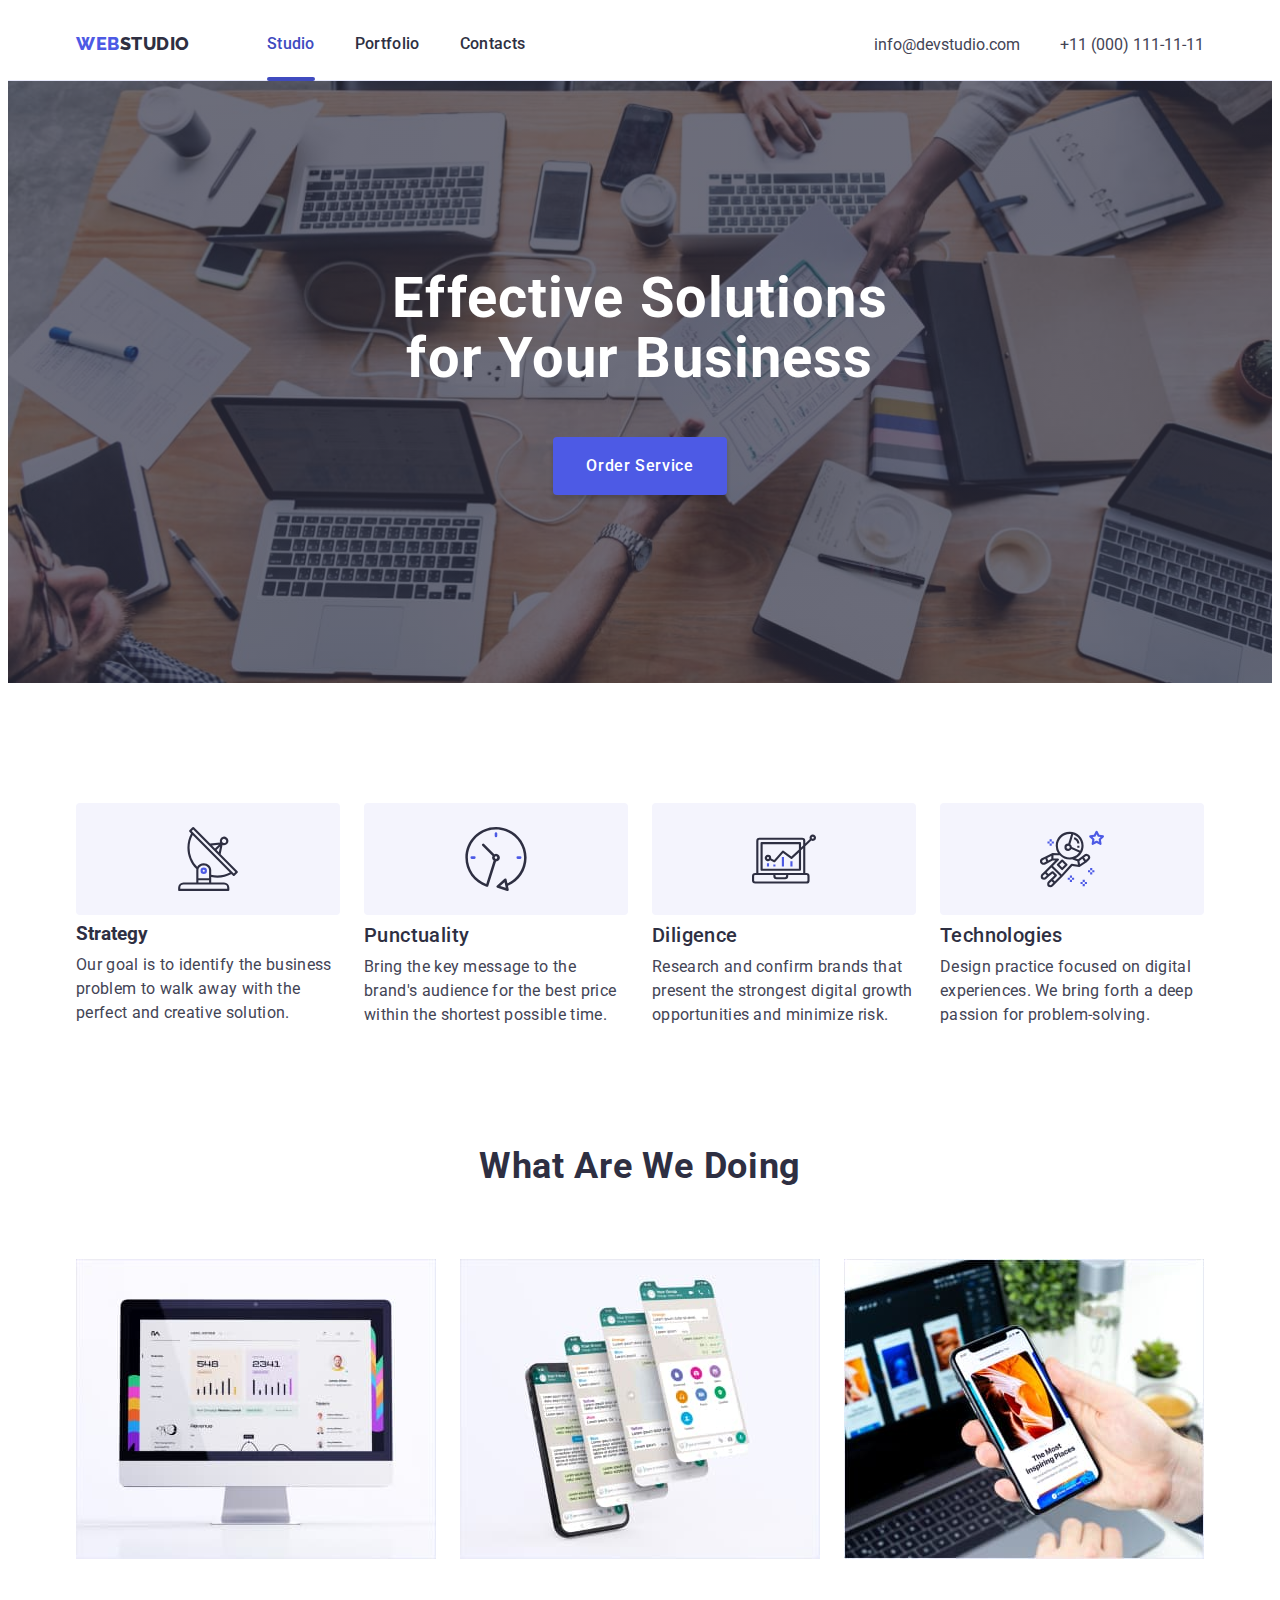
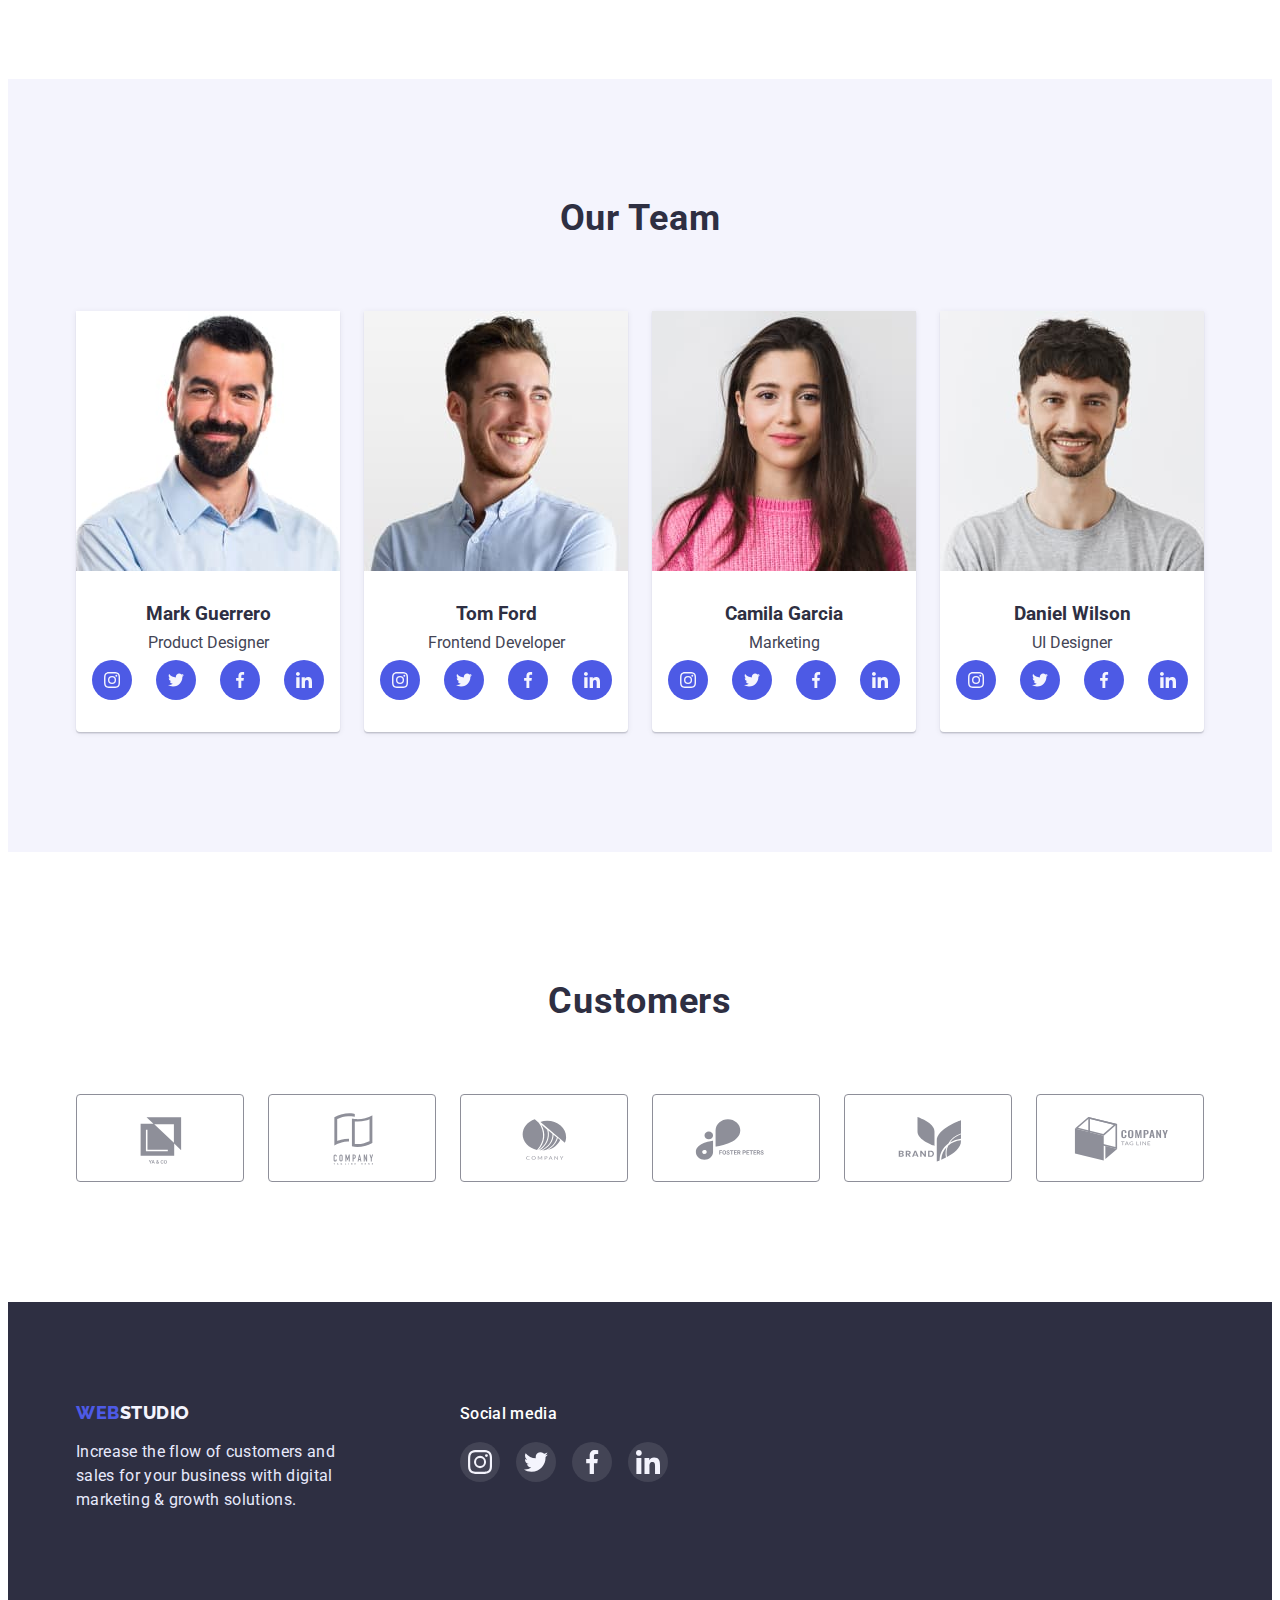
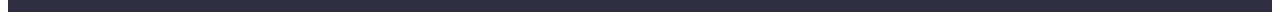
==== index.html @ a3bf5008 "added files 6 works" ====
<!DOCTYPE html>
<html lang="en">
  <head>
    <meta charset="UTF-8" />
    <title>Web Studio</title>
    <link rel="preconnect" href="https://fonts.googleapis.com" />
    <link rel="preconnect" href="https://fonts.gstatic.com" crossorigin />
    <link
      href="https://fonts.googleapis.com/css2?family=Raleway:wght@800&family=Roboto:wght@400;500;700;900&display=swap"
      rel="stylesheet"
    />
    <link rel="preconnect" href="https://fonts.googleapis.com" />
    <link rel="preconnect" href="https://fonts.gstatic.com" crossorigin />
    <link
      href="https://fonts.googleapis.com/css2?family=Raleway:wght@800&family=Roboto:wght@400;500;700;900&display=swap"
      rel="stylesheet"
    />
    <link
      rel="stylesheet"
      href="https://cdnjs.cloudflare.com/ajax/libs/modern-normalize/1.1.0/modern-normalize.min.css"
      integrity="sha512-wpPYUAdjBVSE4KJnH1VR1HeZfpl1ub8YT/NKx4PuQ5NmX2tKuGu6U/JRp5y+Y8XG2tV+wKQpNHVUX03MfMFn9Q=="
      crossorigin="anonymous"
      referrerpolicy="no-referrer"
    />
    <link rel="stylesheet" href="./css/style.css" />
  </head>
  <body>
    <header class="header">
      <div class="conteiner header-flex">
        <nav class="header-nav">
          <a href="./index.html" class="header-logo logo"
            >Web<span class="nav-studio">Studio</span></a
          >
          <ul class="header-list list text">
            <li><a href="./index.html" class="link current">Studio</a></li>
            <li><a href="./portfolio.html" class="link">Portfolio</a></li>
            <li><a href="" class="link">Contacts</a></li>
          </ul>
        </nav>
        <ul class="header-contact list">
          <li>
            <a href="mailto:info@devstudio.com" class="link"
              >info@devstudio.com</a
            >
          </li>
          <li>
            <a href="tel:+110001111111" class="link">+11 (000) 111-11-11</a>
          </li>
        </ul>
      </div>
    </header>
    <main>
      <section class="hero">
        <div class="conteiner">
          <h1 class="hero-title">Effective Solutions for Your Business</h1>
          <button type="button" class="hero-btn btn" data-modal-open>
            Order Service
          </button>
        </div>
      </section>
      <section class="features section">
        <div class="conteiner">
          <h2 class="visually-hidden">Our qualities</h2>
          <ul class="features-list list">
            <li class="features-item">
              <div class="features-icons-box">
                <svg class="features-icons" width="64px" height="64px">
                  <use href="./images/icons.svg#icon-antenna"></use>
                </svg>
              </div>
              <h3 class="features-subtitle">Strategy</h3>
              <p class="features-text text">
                Our goal is to identify the business problem to walk away with
                the perfect and creative solution.
              </p>
            </li>
            <li class="features-item">
              <div class="features-icons-box">
                <svg class="features-icons" width="64px" height="64px">
                  <use href="./images/icons.svg#icon-clock"></use>
                </svg>
              </div>
              <h3 class="features-subtitle subtitle">Punctuality</h3>
              <p class="features-text text">
                Bring the key message to the brand's audience for the best price
                within the shortest possible time.
              </p>
            </li>
            <li class="features-item">
              <div class="features-icons-box">
                <svg class="features-icons" width="64px" height="64px">
                  <use href="./images/icons.svg#icon-diagram"></use>
                </svg>
              </div>
              <h3 class="features-subtitle subtitle">Diligence</h3>
              <p class="features-text text">
                Research and confirm brands that present the strongest digital
                growth opportunities and minimize risk.
              </p>
            </li>
            <li class="features-item">
              <div class="features-icons-box">
                <svg class="features-icons" width="64px" height="64px">
                  <use href="./images/icons.svg#icon-astronaut"></use>
                </svg>
              </div>
              <h3 class="features-subtitle subtitle">Technologies</h3>
              <p class="features-text text">
                Design practice focused on digital experiences. We bring forth a
                deep passion for problem-solving.
              </p>
            </li>
          </ul>
        </div>
      </section>
      <section class="pic section">
        <div class="conteiner">
          <h2 class="pic-title title">What are we doing</h2>
          <ul class="pic-list list">
            <li class="pic-item">
              <img
                src="./images/img1/monitor.jpg"
                alt="the monitor displays a graph"
                width="360"
                height="300"
              />
            </li>
            <li class="pic-item">
              <img
                src="./images/img1/messeger.jpg"
                alt="the phone displays a message"
                width="360"
                height="300"
              />
            </li>
            <li class="pic-item">
              <img
                src="./images/img1/phone.jpg"
                alt="phone is held in hands"
                width="360"
                height="300"
              />
            </li>
          </ul>
        </div>
      </section>
      <section class="cards section">
        <div class="conteiner">
          <h2 class="cards-title title">Our Team</h2>
          <ul class="cards-list list">
            <li>
              <img
                src="./images/img1/designer.jpg"
                alt="Mark Guerrero"
                width="264"
                height="260"
              />
              <div class="cards-block">
                <h3 class="cards-subtitle">Mark Guerrero</h3>
                <p class="cards-text">Product Designer</p>
                <ul class="cards-soc-list list">
                  <li class="cards-soc-item">
                    <a href="" class="cards-soc-link link">
                      <svg class="cards-soc-icons" widht="16" height="16">
                        <use href="./images/icons.svg#icon-instagram"></use>
                      </svg>
                    </a>
                  </li>
                  <li class="cards-soc-item">
                    <a href="" class="cards-soc-link link">
                      <svg class="cards-soc-icons" widht="16" height="16">
                        <use href="./images/icons.svg#icon-twitter"></use>
                      </svg>
                    </a>
                  </li>
                  <li class="cards-soc-item">
                    <a href="" class="cards-soc-link link">
                      <svg class="cards-soc-icons" widht="16" height="16">
                        <use href="./images/icons.svg#icon-facebook"></use>
                      </svg>
                    </a>
                  </li>
                  <li class="cards-soc-item">
                    <a href="" class="cards-soc-link link">
                      <svg class="cards-soc-icons" widht="16" height="16">
                        <use href="./images/icons.svg#icon-linkedin"></use>
                      </svg>
                    </a>
                  </li>
                </ul>
              </div>
            </li>
            <li>
              <img
                src="./images/img1/frontend.jpg"
                alt="Tom Ford"
                width="264"
                height="260"
              />
              <div class="cards-block">
                <h3 class="cards-subtitle">Tom Ford</h3>
                <p class="cards-text">Frontend Developer</p>
                <ul class="cards-soc-list list">
                  <li class="cards-soc-item">
                    <a href="" class="cards-soc-link link">
                      <svg class="cards-soc-icons" widht="16" height="16">
                        <use href="./images/icons.svg#icon-instagram"></use>
                      </svg>
                    </a>
                  </li>
                  <li class="cards-soc-item">
                    <a href="" class="cards-soc-link link">
                      <svg class="cards-soc-icons" widht="16px" height="16px">
                        <use href="./images/icons.svg#icon-twitter"></use>
                      </svg>
                    </a>
                  </li>
                  <li class="cards-soc-item">
                    <a href="" class="cards-soc-link link">
                      <svg class="cards-soc-icons" widht="16px" height="16px">
                        <use href="./images/icons.svg#icon-facebook"></use>
                      </svg>
                    </a>
                  </li>
                  <li class="cards-soc-item">
                    <a href="" class="cards-soc-link link">
                      <svg class="cards-soc-icons" widht="16px" height="16px">
                        <use href="./images/icons.svg#icon-linkedin"></use>
                      </svg>
                    </a>
                  </li>
                </ul>
              </div>
            </li>
            <li>
              <img
                src="./images/img1/marketing.jpg"
                alt="Camila Garcia"
                width="264"
                height="260"
              />
              <div class="cards-block">
                <h3 class="cards-subtitle">Camila Garcia</h3>
                <p class="cards-text">Marketing</p>
                <ul class="cards-soc-list list">
                  <li class="cards-soc-item">
                    <a href="" class="cards-soc-link link">
                      <svg class="cards-soc-icons" widht="16px" height="16px">
                        <use href="./images/icons.svg#icon-instagram"></use>
                      </svg>
                    </a>
                  </li>
                  <li class="cards-soc-item">
                    <a href="" class="cards-soc-link link">
                      <svg class="cards-soc-icons" widht="16px" height="16px">
                        <use href="./images/icons.svg#icon-twitter"></use>
                      </svg>
                    </a>
                  </li>
                  <li class="cards-soc-item">
                    <a href="" class="cards-soc-link link">
                      <svg class="cards-soc-icons" widht="16px" height="16px">
                        <use href="./images/icons.svg#icon-facebook"></use>
                      </svg>
                    </a>
                  </li>
                  <li class="cards-soc-item">
                    <a href="" class="cards-soc-link link">
                      <svg class="cards-soc-icons" widht="16px" height="16px">
                        <use href="./images/icons.svg#icon-linkedin"></use>
                      </svg>
                    </a>
                  </li>
                </ul>
              </div>
            </li>
            <li>
              <img
                src="./images/img1/ui.jpg"
                alt="Daniel Wilson"
                width="264"
                height="260"
              />
              <div class="cards-block">
                <h3 class="cards-subtitle">Daniel Wilson</h3>
                <p class="cards-text">UI Designer</p>
                <ul class="cards-soc-list list">
                  <li class="cards-soc-item">
                    <a href="" class="cards-soc-link link">
                      <svg class="cards-soc-icons" widht="16px" height="16px">
                        <use href="./images/icons.svg#icon-instagram"></use>
                      </svg>
                    </a>
                  </li>
                  <li class="cards-soc-item">
                    <a href="" class="cards-soc-link link">
                      <svg class="cards-soc-icons" widht="16px" height="16px">
                        <use href="./images/icons.svg#icon-twitter"></use>
                      </svg>
                    </a>
                  </li>
                  <li class="cards-soc-item">
                    <a href="" class="cards-soc-link link">
                      <svg class="cards-soc-icons" widht="16px" height="16px">
                        <use href="./images/icons.svg#icon-facebook"></use>
                      </svg>
                    </a>
                  </li>
                  <li class="cards-soc-item">
                    <a href="" class="cards-soc-link link">
                      <svg class="cards-soc-icons" widht="16px" height="16px">
                        <use href="./images/icons.svg#icon-linkedin"></use>
                      </svg>
                    </a>
                  </li>
                </ul>
              </div>
            </li>
          </ul>
        </div>
      </section>
      <section class="customers section">
        <div class="conteiner">
          <h2 class="customers-title title">Customers</h2>
          <ul class="customers-list list">
            <li class="customers-item">
              <a href="" class="customers-link link">
                <svg class="customers-icons" widht="104" height="56">
                  <use href="./images/icons.svg#icon-logo"></use>
                </svg>
              </a>
            </li>
            <li class="customers-item">
              <a href="" class="customers-link link">
                <svg class="customers-icons" widht="104" height="56">
                  <use href="./images/icons.svg#icon-logo2"></use>
                </svg>
              </a>
            </li>
            <li class="customers-item">
              <a href="" class="customers-link link">
                <svg class="customers-icons" widht="104" height="56">
                  <use href="./images/icons.svg#icon-logo3"></use>
                </svg>
              </a>
            </li>
            <li class="customers-item">
              <a href="" class="customers-link link">
                <svg class="customers-icons" widht="104" height="56">
                  <use href="./images/icons.svg#icon-logo4"></use>
                </svg>
              </a>
            </li>
            <li class="customers-item">
              <a href="" class="customers-link link">
                <svg class="customers-icons" widht="104" height="56">
                  <use href="./images/icons.svg#icon-logo5"></use>
                </svg>
              </a>
            </li>
            <li class="customers-item">
              <a href="" class="customers-link link">
                <svg class="customers-icons" widht="104" height="56">
                  <use href="./images/icons.svg#icon-logo6"></use>
                </svg>
              </a>
            </li>
          </ul>
        </div>
      </section>
    </main>
    <footer class="footer">
      <div class="conteiner footer-flex">
        <div class="footer-content">
          <a href="./index.html" class="footer-logo logo"
            >Web<span class="footer-studio">Studio</span></a
          >
          <p class="footer-text text">
            Increase the flow of customers and sales for your business with
            digital marketing & growth solutions.
          </p>
        </div>
        <div class="footer-soc">
          <h3 class="footer-soc-subtitle subtitle">Social media</h3>
          <ul class="footer-soc-list list">
            <li class="footer-soc-item">
              <a href="" class="footer-soc-link link">
                <svg class="footer-soc-icons">
                  <use href="./images/icons.svg#icon-instagram"></use>
                </svg>
              </a>
            </li>
            <li class="footer-soc-item">
              <a href="" class="footer-soc-link link">
                <svg class="footer-soc-icons">
                  <use href="./images/icons.svg#icon-twitter"></use>
                </svg>
              </a>
            </li>
            <li class="footer-soc-item">
              <a href="" class="footer-soc-link link">
                <svg class="footer-soc-icons">
                  <use href="./images/icons.svg#icon-facebook"></use>
                </svg>
              </a>
            </li>
            <li class="footer-soc-item">
              <a href="" class="footer-soc-link link">
                <svg class="footer-soc-icons">
                  <use href="./images/icons.svg#icon-linkedin"></use>
                </svg>
              </a>
            </li>
          </ul>
        </div>
      </div>
    </footer>
    <div class="backdrop is-hidden" data-modal>
      <div class="modal">
        <button class="modal-close" data-modal-close>
          <svg class="close-icons">
            <use href="./images/icons.svg#icon-close"></use>
          </svg>
        </button>
      </div>
    </div>
    <script src="./js/modal.js"></script>
  </body>
</html>
---- css/style.css ----
:root {
  --text-color: #434455;
  --dark-color: #2e2f42;
  --accent-color: #e7e9fc;
  --white-color: #ffffff;
  --primary-brend-color: #4d5ae5;
  --hover-color: #404bbf;
  --light-color: #f4f4fd;
  --border-color: #8e8f99;
  --footer-hover-color: #31d0aa;
  --gra: linear-gradient(rgba(46, 47, 66, 0.7), rgba(46, 47, 66, 0.7));
  --backdrop-color: rgba(46, 47, 66, 0.4);
  --modal-color: #fcfcfc;
  --cubic-bezier: cubic-bezier(0.4, 0, 0.2, 1);
  --duration: 250ms;
}
html {
  box-sizing: border-box;
}
*,
*::before,
*::after {
  box-sizing: inherit;
}
body {
  font-family: 'roboto', sans-serif;
  color: var(--text-color);
}
h1,
h2,
h3,
h4,
h5,
h6,
p {
  margin: 0;
}
ul {
  margin: 0;
  padding-left: 0;
}
img {
  display: block;
  min-width: 100%;
}
.visually-hidden {
  position: absolute;
  width: 1px;
  height: 1px;
  margin: -1px;
  border: 0;
  padding: 0;

  white-space: nowrap;
  clip-path: inset(100%);
  clip: rect(0 0 0 0);
  overflow: hidden;
}
.conteiner {
  width: 1158px;
  padding-right: 15px;
  padding-left: 15px;
  margin: 0 auto;
}
.list {
  list-style: none;
  padding: 0;
  margin: 0;
}
.link {
  text-decoration: none;
}
.title {
  margin-bottom: 72px;
  text-align: center;

  font-size: 36px;
  line-height: 1.11;
  letter-spacing: 0.02em;
  text-transform: capitalize;
  color: var(--dark-color);
}
.subtitle {
  font-weight: 500;
  font-size: 20px;
  line-height: 1.2;
  letter-spacing: 0.02em;
}
.text {
  font-size: 16px;
  line-height: 1.5;
  letter-spacing: 0.02em;
}
.btn {
  display: inline-block;

  font-family: inherit;
  font-weight: 500;
  font-size: 16px;
  line-height: 1.5;
  letter-spacing: 0.04em;
  cursor: pointer;

  border-radius: 4px;
  border: 1px solid transparent;
}
.section {
  padding-top: 120px;
  padding-bottom: 120px;
}

/*-----------header--------------*/
.header-flex {
  display: flex;
}
.header {
  border-bottom: 1px solid var(--accent-color);
}
.header-nav {
  display: flex;
  margin-right: auto;
}
.header-list {
  display: flex;
  align-items: center;
  gap: 40px;
}
.logo {
  display: block;
  margin-right: 77px;
  padding-top: 24px;
  padding-bottom: 24px;

  font-family: 'Raleway', sans-serif;
  font-weight: 800;
  font-size: 18px;
  line-height: 1.33;
  letter-spacing: 0.03em;
  text-transform: uppercase;
  text-decoration: none;

  color: var(--primary-brend-color);
}
.nav-studio {
  color: var(--dark-color);
}
.header-contact {
  display: flex;
  align-items: center;
  gap: 40px;
}
.header-list .link {
  display: block;
  padding-top: 24px;
  padding-bottom: 24px;

  font-weight: 500;
  font-size: 16px;
  line-height: 1.5;
  letter-spacing: 0.02em;

  color: var(--dark-color);

  transition: color var(--duration) var(--cubic-bezier);
}
.header-list .link:hover,
.header-list .link:focus {
  color: var(--primary-brend-color);
}
.header-list .link:active {
  color: var(--text-color);
}
.header-contact .link {
  display: block;
  padding-top: 24px;
  padding-bottom: 24px;

  color: var(--text-color);

  transition: color var(--duration) var(--cubic-bezier);
}
.header-contact .link:hover,
.header-contact .link:focus {
  color: var(--primary-brend-color);
}

.header-list .current {
  position: relative;

  color: var(--hover-color);
}
.current::after {
  content: '';

  position: absolute;
  left: 0;
  bottom: -1px;
  width: 100%;
  height: 4px;

  border-radius: 2px;
  background-color: var(--hover-color);
}
/*------------------hero-------------*/
.hero {
  max-width: 1440px;
  padding-top: 188px;
  padding-bottom: 188px;
  margin: auto;
  text-align: center;
  background-color: var(--border-color);

  background-image: var(--gra), url(../images/bg/people-office.jpg);
  background-repeat: no-repeat;
  background-size: cover;
}
.hero-title {
  margin: 0 auto;
  margin-bottom: 48px;
  max-width: 498px;

  font-size: 56px;
  line-height: 1.07;
  letter-spacing: 0.02em;

  color: var(--white-color);
}
.hero-btn {
  padding: 16px 32px;
  min-width: 170px;
  text-align: center;

  color: var(--white-color);
  background-color: var(--primary-brend-color);
  box-shadow: 0px 4px 4px rgba(0, 0, 0, 0.15);

  transition: background-color var(--duration) var(--cubic-bezier);
}
.hero-btn:hover,
.hero-btn:focus {
  background-color: var(--hover-color);
}
/*----------------features-------------*/
.features {
}
.features-list {
  display: flex;
  flex-wrap: nowrap;
  gap: 24px;
}
.features-item {
  min-width: 264px;
}
.features-icons-box {
  width: 264px;
  padding: 24px 100px;
  margin-bottom: 8px;
  display: flex;
  align-items: center;
  justify-content: center;

  background: var(--light-color);
  border-radius: 4px;
}
.features-icons {
}
.features-subtitle {
  color: var(--dark-color);
  margin-bottom: 8px;
}
.features-text {
}
/*----------------picture-------------*/
.pic {
  padding-top: 0;
}
.pic-title {
}
.pic-list {
  display: flex;
  flex-wrap: nowrap;
  gap: 24px;
  justify-content: space-between;
}
.pic-item {
  flex-basis: calc((100% - 48px) / 3);
}
/*----------------cards-------------*/
.cards {
  background-color: var(--light-color);
}
.cards-title {
}
.cards-block {
  padding-top: 32px;
  padding-bottom: 32px;
  text-align: center;
}
.cards-subtitle {
  color: var(--dark-color);
  margin-bottom: 8px;
}
.cards-list {
  display: flex;
  flex-wrap: nowrap;
  gap: 24px;
  justify-content: space-between;
}
.cards-list > li {
  flex-basis: calc((100% - 72px) / 4);

  background: var(--white-color);
  box-shadow: 0px 1px 6px rgba(46, 47, 66, 0.08),
    0px 1px 1px rgba(46, 47, 66, 0.16), 0px 2px 1px rgba(46, 47, 66, 0.08);
  border-radius: 0px 0px 4px 4px;
}
.cards-text {
  margin-bottom: 8px;
}
.cards-soc-list {
  display: flex;
  justify-content: center;
  gap: 24px;
}

.cards-soc-item {
  width: 40px;
  height: 40px;
}
.cards-soc-link {
  width: 100%;
  height: 100%;
  padding: 12px 12px;
  display: flex;
  align-items: center;
  justify-content: center;

  border-radius: 50%;
  background-color: var(--primary-brend-color);

  transition: background-color var(--duration) var(--cubic-bezier);
}
.cards-soc-link:hover,
.cards-soc-link:focus {
  background-color: var(--hover-color);
}
.cards-soc-icons {
  fill: var(--light-color);
}
/*----------------customers-------------*/
.customers {
  padding-top: 130px;
}
.customers-title {
  margin-bottom: 72px;
  color: var(--dark-color);
}
.customers-list {
  display: flex;
  justify-content: center;
  gap: 24px;
}

.customers-item {
  width: 168px;
  height: 88px;
}
.customers-link {
  width: 100%;
  height: 100%;
  padding: 16px 32px;

  display: flex;
  align-items: center;
  justify-content: center;
  color: var(--border-color);

  border: 1px solid var(--border-color);
  border-radius: 4px;

  transition: background-color var(--duration) var(--cubic-bezier),
    color var(--duration) var(--cubic-bezier);
}
.customers-icons {
  fill: currentColor;
  transition: fill var(--duration) var(--cubic-bezier);
}
.customers-icons:is(:hover, :focus) {
  fill: var(--hover-color);
}
.customers-link:is(:hover, :focus) {
  border-color: var(--hover-color);
  color: var(--hover-color);
}
/*----------------footer-------------*/
.footer {
  padding-top: 100px;
  padding-bottom: 100px;

  background-color: var(--dark-color);
}
.footer-flex {
  display: flex;
  gap: 120px;
  align-items: baseline;
}
.footer-logo {
  margin-bottom: 16px;
  margin-right: 0;
  padding-top: 0;
  padding-bottom: 0;

  line-height: 1.16;
}
.footer-studio {
  color: var(--light-color);
}
.footer-text {
  color: var(--accent-color);
  max-width: 264px;
}
.footer-soc {
}
.footer-soc-subtitle {
  margin-bottom: 16px;
  font-size: 16px;
  line-height: calc(24 / 16);
  letter-spacing: 0.02em;

  color: var(--white-color);
}
.footer-soc-list {
  display: flex;
  align-items: center;
  justify-content: center;
  gap: 16px;
}
.footer-soc-item {
  widows: 208px;
  height: 40px;
}
.footer-soc-link {
  width: 100%;
  height: 100%;
  padding: 8px 8px;
  display: flex;
  align-items: center;
  justify-content: center;
  color: var(--light-color);

  border-radius: 50%;
  background-color: rgba(255, 255, 255, 0.1);

  transition: background-color var(--duration) var(--cubic-bezier);
}

.footer-soc-icons {
  width: 24px;
  height: 24px;
  fill: currentColor;
}
.footer-soc-link:is(:hover, :focus) {
  background-color: var(--footer-hover-color);
}
/*----------------PORTFOLIO-------------*/
.main {
  padding-top: 96px;
}
.main-list {
  display: flex;
  margin: 0;
  padding: 0;
  flex-wrap: wrap;
  gap: 24px;
  row-gap: 48px;
}
.main-menu {
  display: flex;
  flex-wrap: nowrap;
  justify-content: center;
  gap: 24px;
  margin-bottom: 72px;
}

.main-btn {
  padding: 8px 16px;
  text-align: center;

  color: var(--primary-brend-color);
  background-color: var(--light-color);
  border: 1px solid #e7e9fc;
  transition: color var(--duration) var(--cubic-bezier),
    background-color var(--duration) var(--cubic-bezier),
    box-shadow var(--duration) var(--cubic-bezier),
    border-color var(--duration) var(--cubic-bezier);
}
.main-block {
  padding-top: 32px;
  padding-bottom: 32px;
  padding-left: 16px;
  border: 0.5px solid var(--light-color);
  box-shadow: 0px 1px 6px rgba(46, 47, 66, 0.08);
  border-top: transparent;
}
.main-item-link {
  display: inline-block;
  transition: box-shadow 250ms var(--cubic-bezier);
}
.main-item-link:is(:hover, :focus) {
  box-shadow: 0px 1px 6px rgba(46, 47, 66, 0.08),
    0px 1px 1px rgba(46, 47, 66, 0.16), 0px 2px 1px rgba(46, 47, 66, 0.08);
  cursor: pointer;
}
.main-btn:hover,
.main-btn:focus {
  color: var(--white-color);
  background-color: var(--hover-color);
  box-shadow: 0px 3px 1px rgba(0, 0, 0, 0.1), 0px 2px 1px rgba(0, 0, 0, 0.08),
    0px 2px 2px rgba(0, 0, 0, 0.12);
  border-color: transparent;
}
.main-item-link {
  flex-basis: calc((100% - 48px) / 3);
}
.main-subtitle {
  color: var(--dark-color);
  margin-bottom: 8px;
}
.main-text {
}
.main-block-overlay {
  position: relative;
  overflow: hidden;
}
.main-overlay {
  opacity: 0;
  position: absolute;
  top: 0;
  left: 0;

  width: 100%;
  height: 100%;
  padding: 40px 32px;
  overflow: auto;

  color: var(--light-color);

  background-color: var(--primary-brend-color);

  transform: translateY(100%);

  transition: transform var(--duration) var(--cubic-bezier);
}
.main-item-link:hover .main-overlay,
.main-item-link:focus .main-overlay {
  opacity: 1;
  transform: translateY(0);
}
/*----------------MODAL-------------*/
.backdrop {
  position: fixed;
  top: 0;
  left: 0;
  z-index: 100;

  width: 100%;
  height: 100%;

  background-color: var(--backdrop-color);
  transition: opacity var(--duration) var(--cubic-bezier),
    visibility var(--duration) var(--cubic-bezier);
}
.backdrop.is-hidden {
  opacity: 0;
  visibility: hidden;
  pointer-events: none;
}
.modal {
  position: absolute;
  top: 50%;
  left: 50%;

  padding: 24px;
  width: 408px;
  height: 576px;

  background-color: var(--modal-color);
  box-shadow: 0px 1px 1px rgba(0, 0, 0, 0.14), 0px 1px 3px rgba(0, 0, 0, 0.12),
    0px 2px 1px rgba(0, 0, 0, 0.2);
  border-radius: 4px;

  transform: translate(-50%, -50%) scale(1.1);

  transition: transform var(--duration) var(--cubic-bezier);
}
.backdrop.is-hidden .modal {
  transform: translate(-50%, -50%) scale(1);
}
.modal-close {
  position: absolute;
  top: 24px;
  right: 24px;

  display: flex;
  justify-content: center;
  align-items: center;

  width: 24px;
  height: 24px;

  color: #000000;
  cursor: pointer;
  border: 1px solid rgba(0, 0, 0, 0.1);
  border-radius: 50%;
  transition: background-color var(--duration) var(--cubic-bezier);
}

.close-icons {
  width: 8px;
  height: 8px;

  fill: currentColor;
  transition: fill var(--duration) var(--cubic-bezier);
}

.modal-close:is(:hover, :focus) {
  background-color: var(--hover-color);
}
.modal-close:is(:hover, :focus) .close-icons {
  fill: var(--white-color);
}
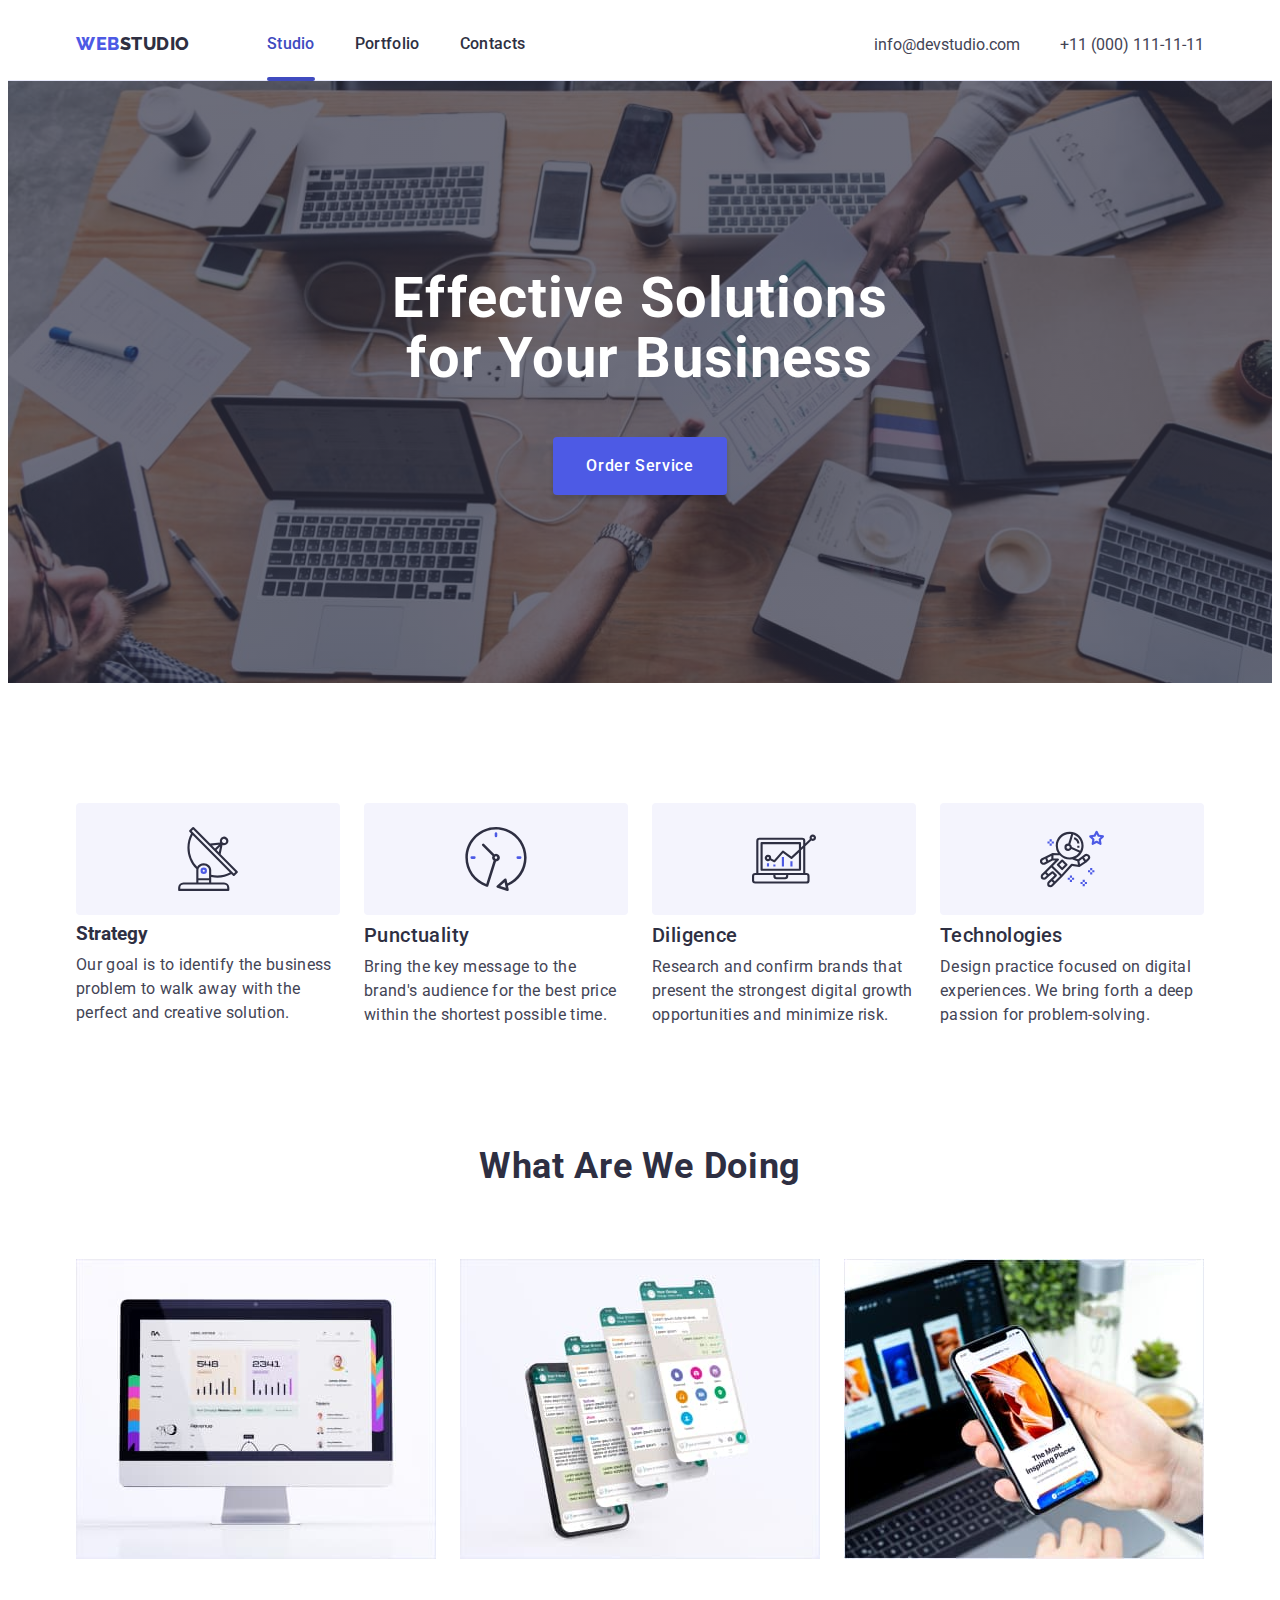
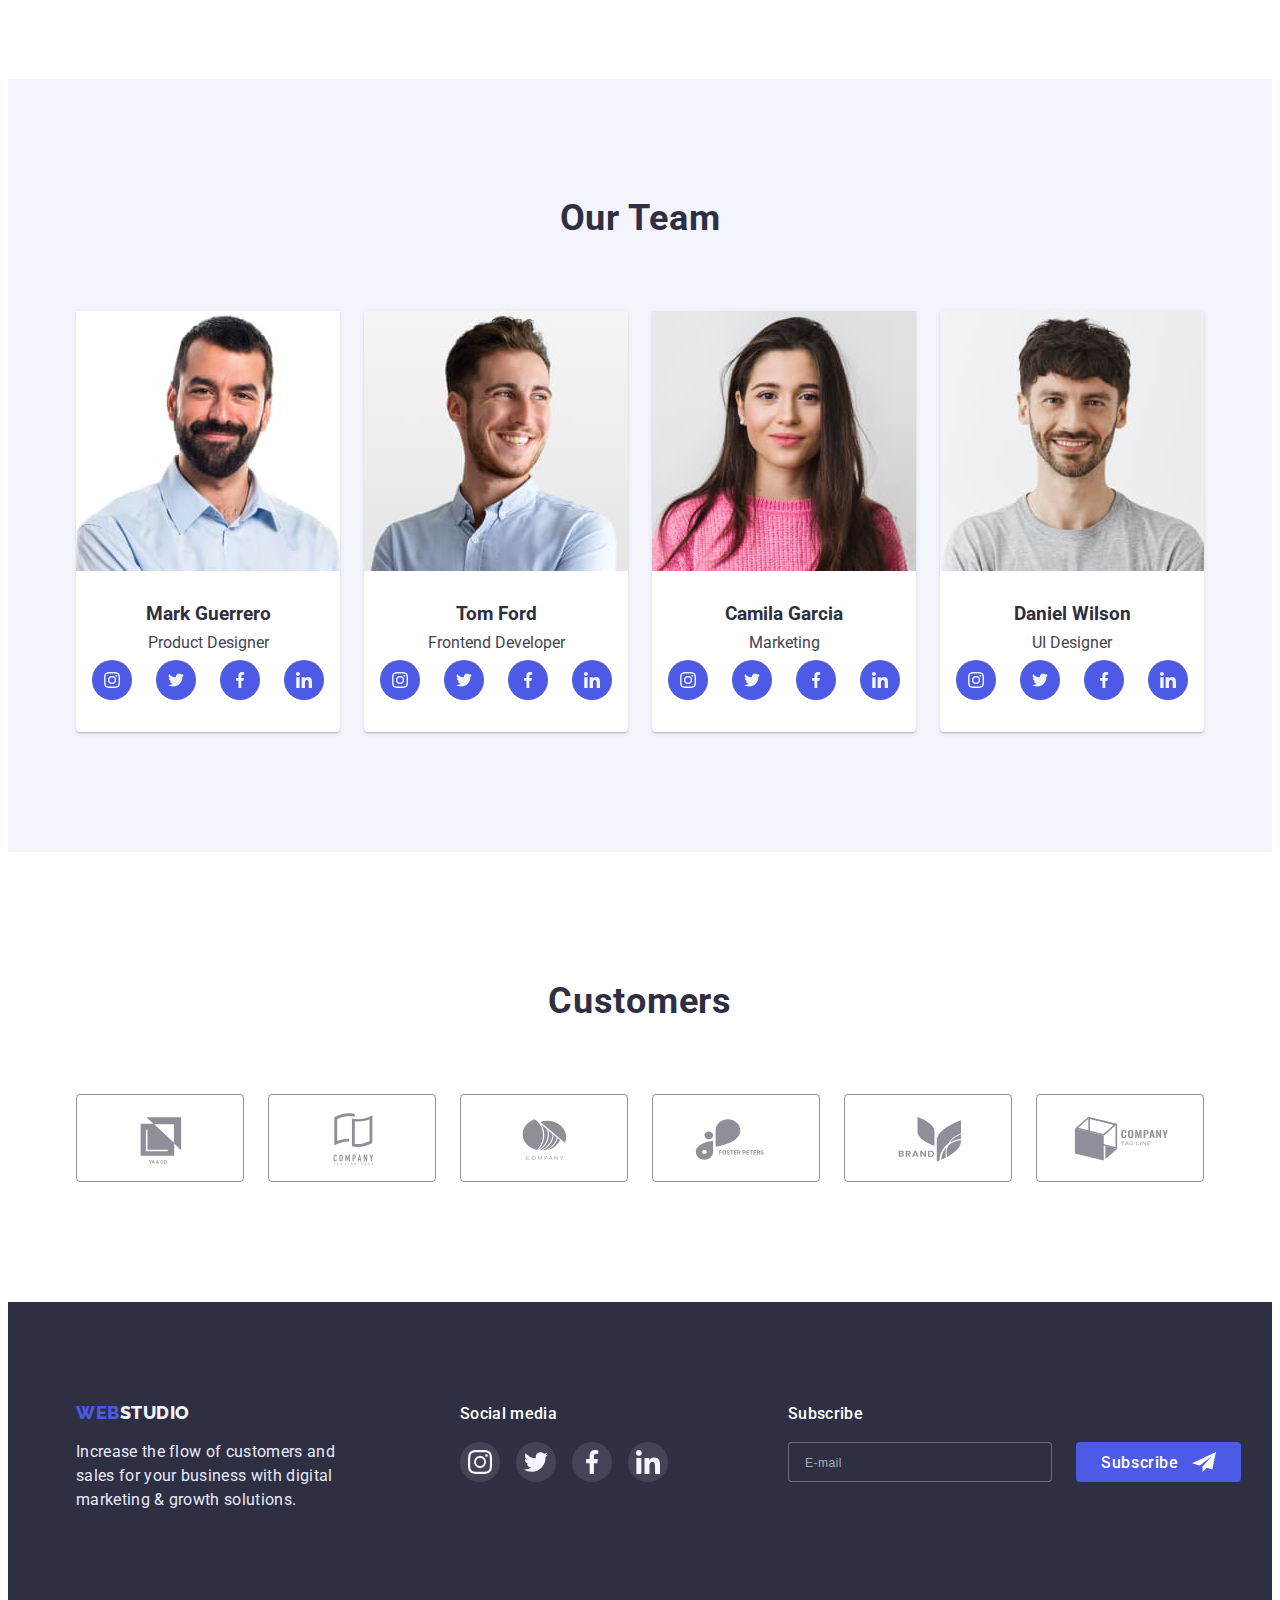
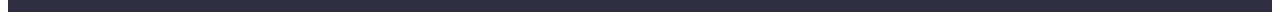
==== commit e5c96b76: "hw-06" ====
--- a/index.html
+++ b/index.html
@@ -413,6 +413,26 @@
             </li>
           </ul>
         </div>
+        <div class="footer-sub">
+          <h3 class="footer-sub-subtitle subtitle">Subscribe</h3>
+          <form class="footer-form-sub">
+            <label for="footer-email"></label>
+            <input
+              type="email"
+              id="footer-email"
+              name="sub_email"
+              placeholder="E-mail"
+              class="footer-input-email"
+            />
+
+            <button type="submit" class="footer-sub-btn btn">
+              Subscribe
+              <svg class="footer-sub-icons">
+                <use href="./images/icons.svg#icon-frame"></use>
+              </svg>
+            </button>
+          </form>
+        </div>
       </div>
     </footer>
     <div class="backdrop is-hidden" data-modal>
@@ -422,6 +442,66 @@
             <use href="./images/icons.svg#icon-close"></use>
           </svg>
         </button>
+        <b class="modal-text">Leave your contacts and we will call you back</b>
+        <form class="modal-form">
+          <label for="user-name" class="modal-input-text text">Name</label>
+          <div class="modal-imput-wrap">
+            <input
+              type="text"
+              class="modal-input"
+              id="user-name"
+              name="user_name"
+            />
+            <svg class="modal-input-icons">
+              <use href="./images/icons.svg#icon-name"></use>
+            </svg>
+          </div>
+          <label for="user-tel" class="modal-input-text text">Phone</label>
+          <div class="modal-imput-wrap">
+            <input
+              type="tel"
+              class="modal-input"
+              id="user-tel"
+              name="user_tel"
+            />
+            <svg class="modal-input-icons">
+              <use href="./images/icons.svg#icon-phone"></use>
+            </svg>
+          </div>
+          <label for="user-email" class="modal-input-text text">Email</label>
+          <div class="modal-imput-wrap">
+            <input
+              type="email"
+              class="modal-input"
+              id="user-email"
+              name="user_email"
+            />
+            <svg class="modal-input-icons">
+              <use href="./images/icons.svg#icon-email"></use>
+            </svg>
+          </div>
+          <label for="user-comment" class="modal-input-text text"
+            >Comment</label
+          >
+          <textarea
+            class="modal-textarea"
+            name="user_comment"
+            id="user-comment"
+            placeholder="Text input"
+          ></textarea>
+          <input
+            type="checkbox"
+            class="modal-checkbox visually-hidden"
+            id="user-policy"
+            value="true"
+          />
+          <label for="user-policy" class="modal-text-policy text"
+            >I accept the terms and conditions of the&nbsp<a href=""
+              >Privacy Policy</a
+            ></label
+          >
+          <button type="submit" class="modal-btn btn text">Send</button>
+        </form>
       </div>
     </div>
     <script src="./js/modal.js"></script>
--- a/css/style.css
+++ b/css/style.css
@@ -13,6 +13,12 @@
   --modal-color: #fcfcfc;
   --cubic-bezier: cubic-bezier(0.4, 0, 0.2, 1);
   --duration: 250ms;
+  --modal-input-text: #8e8f99;
+  --modal-border: rgba(33, 33, 33, 0.2);
+  --br-footer-sub-clr: rgba(255, 255, 255, 0.3);
+  --modal-placeholder: rgba(117, 117, 117, 0.5);
+  --modal-policy-color: #757575;
+  --footer-pl: rgba(255, 255, 255, 0.6);
 }
 html {
   box-sizing: border-box;
@@ -23,7 +29,7 @@
   box-sizing: inherit;
 }
 body {
-  font-family: 'roboto', sans-serif;
+  font-family: "roboto", sans-serif;
   color: var(--text-color);
 }
 h1,
@@ -131,7 +137,7 @@
   padding-top: 24px;
   padding-bottom: 24px;
 
-  font-family: 'Raleway', sans-serif;
+  font-family: "Raleway", sans-serif;
   font-weight: 800;
   font-size: 18px;
   line-height: 1.33;
@@ -190,7 +196,7 @@
   color: var(--hover-color);
 }
 .current::after {
-  content: '';
+  content: "";
 
   position: absolute;
   left: 0;
@@ -417,7 +423,7 @@
 }
 .footer-text {
   color: var(--accent-color);
-  max-width: 264px;
+  width: 264px;
 }
 .footer-soc {
 }
@@ -462,6 +468,73 @@
 .footer-soc-link:is(:hover, :focus) {
   background-color: var(--footer-hover-color);
 }
+.footer-sub {
+}
+.footer-sub-subtitle {
+  font-size: 16px;
+  line-height: 1.5;
+  letter-spacing: 0.02em;
+
+  margin-bottom: 16px;
+
+  color: var(--white-color);
+}
+.footer-form-sub {
+  display: flex;
+}
+.footer-input-email {
+  width: 264px;
+  height: 40px;
+  font-size: 14px;
+
+  padding: 8px 0 8px 16px;
+  margin-right: 24px;
+
+  outline: transparent;
+
+  color: var(--white-color);
+
+  background-color: var(--dark-color);
+
+  border: 1px solid var(--br-footer-sub-clr);
+  border-radius: 4px;
+}
+.footer-input-email::placeholder {
+  font-size: 12px;
+  line-height: 2;
+  letter-spacing: 0.04em;
+
+  color: var(--footer-pl);
+}
+.footer-sub-btn {
+  position: relative;
+
+  width: 165px;
+  height: 40px;
+
+  padding: 8px 64px 8px 24px;
+
+  font-weight: 500;
+  font-size: 16px;
+  line-height: 1.5;
+  letter-spacing: 0.04em;
+  color: var(--white-color);
+
+  background-color: var(--primary-brend-color);
+  transform: background-color var(--duration) var(--cubic-bezier);
+}
+.footer-sub-btn:is(:hover, :focus) {
+  background-color: var(--hover-color);
+}
+.footer-sub-icons {
+  position: absolute;
+  top: 50%;
+  right: 24px;
+  transform: translateY(-50%);
+  width: 24px;
+  height: 24px;
+}
+
 /*----------------PORTFOLIO-------------*/
 .main {
   padding-top: 96px;
@@ -581,6 +654,7 @@
   left: 50%;
 
   padding: 24px;
+  padding-top: 72px;
   width: 408px;
   height: 576px;
 
@@ -629,3 +703,149 @@
 .modal-close:is(:hover, :focus) .close-icons {
   fill: var(--white-color);
 }
+
+/*----------------MODAl--FORM-------------*/
+.modal-text {
+  display: block;
+  text-align: center;
+
+  margin-bottom: 14px;
+
+  font-weight: 500;
+  font-size: 16px;
+  line-height: 1.5;
+  letter-spacing: 0.02em;
+
+  color: var(--dark-color);
+}
+.modal-form {
+  display: flex;
+  flex-direction: column;
+}
+.modal-input-text {
+  font-size: 12px;
+  line-height: 1.16;
+  letter-spacing: 0.01em;
+
+  margin-bottom: 4px;
+
+  color: var(--modal-input-text);
+}
+.modal-imput-wrap {
+  position: relative;
+
+  margin-bottom: 8px;
+}
+.modal-input {
+  font-size: 14px;
+
+  width: 100%;
+  height: 40px;
+
+  padding: 11px 0 11px 38px;
+
+  outline: transparent;
+
+  border: 1px solid var(--modal-border);
+  border-radius: 4px;
+
+  transform: border-color var(--duration) var(--cubic-bezier);
+}
+.modal-input:focus {
+  border-color: var(--primary-brend-color);
+}
+.modal-input-icons {
+  position: absolute;
+  top: 50%;
+  left: 16px;
+  transform: translateY(-50%);
+
+  width: 18px;
+  height: 24px;
+
+  fill: var(--dark-color);
+}
+.modal-input:focus + .modal-input-icons {
+  fill: var(--primary-brend-color);
+}
+
+.modal-textarea {
+  font-size: 14px;
+
+  width: 100%;
+  height: 120px;
+
+  padding: 8px 16px;
+  margin-bottom: 16px;
+
+  outline: transparent;
+
+  border: 1px solid var(--modal-border);
+  border-radius: 4px;
+  resize: none;
+}
+.modal-textarea:focus {
+  border-color: var(--primary-brend-color);
+}
+
+.modal-textarea::placeholder {
+  font-size: 12px;
+  line-height: 1.33;
+
+  letter-spacing: 0.04em;
+
+  color: var(--modal-placeholder);
+}
+.modal-text-policy {
+  display: flex;
+
+  font-size: 12px;
+  line-height: 1.33;
+  letter-spacing: 0.04em;
+
+  margin-bottom: 24px;
+
+  color: var(--modal-policy-color);
+}
+.modal-text-policy::before {
+  content: " ";
+
+  width: 16px;
+  height: 16px;
+
+  margin-right: 8px;
+
+  border: 1.25px solid var(--dark-color);
+  border-radius: 2px;
+  transform: background-color var(--duration) var(--cubic-bezier);
+}
+.modal-checkbox:checked + .modal-text-policy::before {
+  background-color: var(--hover-color);
+  border: none;
+  background-image: url(../images/icons/check.svg);
+  background-position: center;
+  background-repeat: no-repeat;
+}
+.modal-btn {
+  color: var(--white-color);
+
+  font-weight: 500;
+  letter-spacing: 0.04em;
+
+  width: 169px;
+  min-height: 56px;
+
+  text-align: center;
+
+  align-self: center;
+
+  background-color: var(--primary-brend-color);
+  box-shadow: 0px 4px 4px rgba(0, 0, 0, 0.15);
+  border-radius: 4px;
+
+  transition: background-color var(--duration) var(--cubic-bezier);
+}
+.modal-btn:hover,
+.modal-btn:focus {
+  background-color: var(--hover-color);
+}
